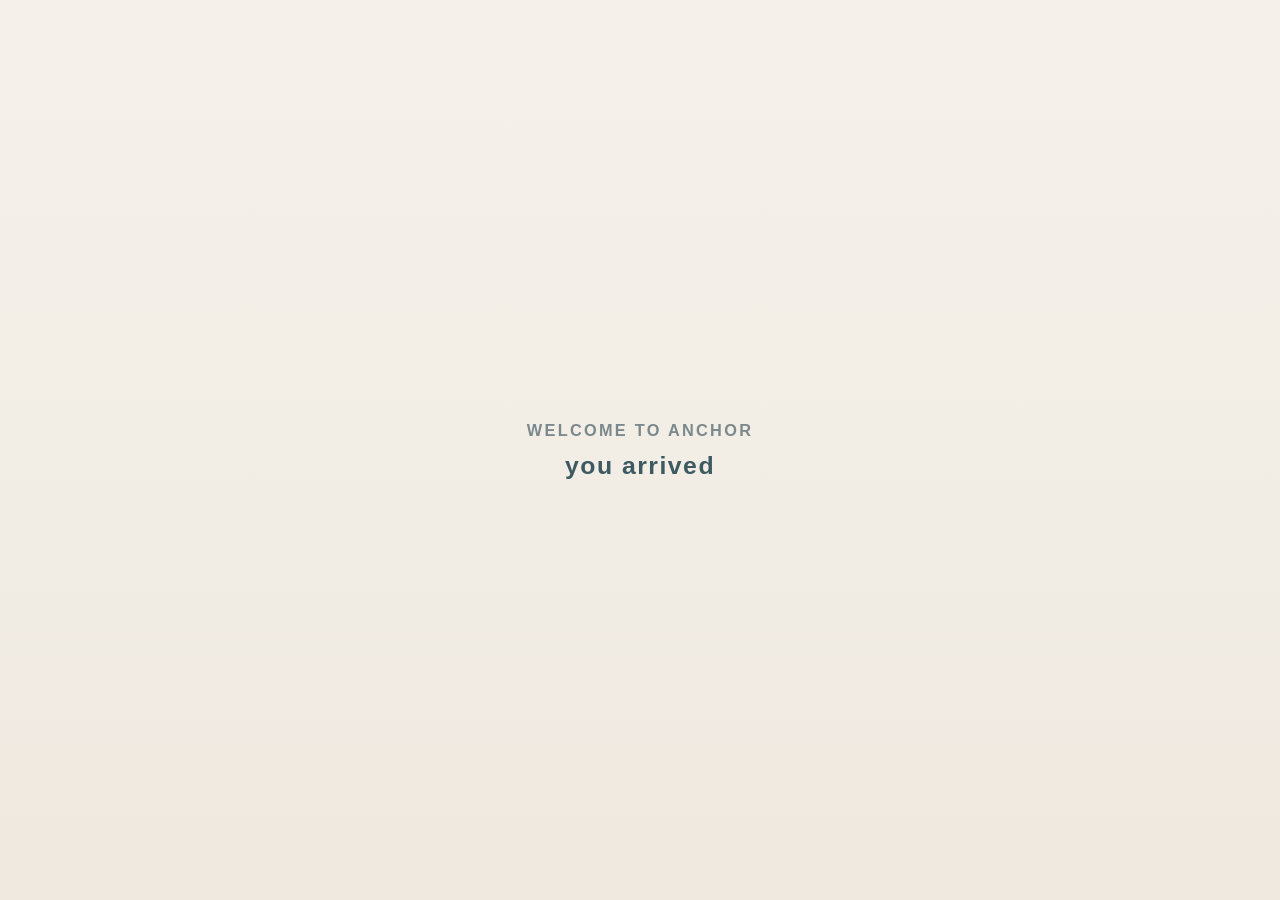
==== index.html @ 8f4d7c60 "Anchor PWA — app files" ====
<!DOCTYPE html>
<html lang="en">
<head>
  <meta charset="UTF-8" />
  <meta name="viewport" content="width=device-width, initial-scale=1, maximum-scale=1, user-scalable=no, viewport-fit=cover" />
  <title>Anchor</title>
  <meta name="description" content="A one-tap panic attack companion. Your own words, your own people, ready when you need them." />

  <link rel="manifest" href="manifest.json" />
  <meta name="theme-color" content="#3D5A63" />

  <!-- iOS full-screen web app -->
  <meta name="apple-mobile-web-app-capable" content="yes" />
  <meta name="mobile-web-app-capable" content="yes" />
  <meta name="apple-mobile-web-app-status-bar-style" content="black-translucent" />
  <meta name="apple-mobile-web-app-title" content="Anchor" />
  <link rel="apple-touch-icon" href="icons/icon-180.png" />

  <link rel="stylesheet" href="style.css" />
</head>
<body>

  <!-- ============ OPENING ============ -->
  <div id="intro" class="intro hidden" aria-hidden="true">
    <p class="intro-welcome">Welcome to Anchor</p>
    <p class="intro-text">you arrived</p>
  </div>

  <!-- ============ SETUP / SETTINGS ============ -->
  <section id="screen-setup" class="screen">
    <div class="setup-inner">
      <header class="setup-header">
        <button id="setup-back" class="icon-btn hidden" aria-label="Back">←</button>
        <h1 id="setup-title">Let’s set up your anchor</h1>
        <p id="setup-sub">Take your time. You only do this once, and everything stays on your phone — nothing is uploaded anywhere.</p>
      </header>

      <div class="field-group">
        <h2>Your safe person</h2>
        <p class="hint">Someone you trust. One tap will call them.</p>
        <label class="field">
          <span>Their name</span>
          <input id="in-safe-name" type="text" autocomplete="off" placeholder="e.g. Mom, Sara, Omar" />
        </label>
        <label class="field">
          <span>Their phone number</span>
          <input id="in-safe-phone" type="tel" autocomplete="off" placeholder="e.g. +1 555 010 2233" />
        </label>
        <div class="field">
          <span>A voice note from them</span>
          <p class="hint tip">Ask them to record a short voice note — maybe reminding you how you got through this before, or just their voice saying you’re okay.</p>
          <div class="voice-row">
            <button type="button" class="voice-btn" id="voice-rec-1">● Record</button>
            <button type="button" class="voice-btn" id="voice-up-1">Upload a file</button>
            <button type="button" class="voice-btn hidden" id="voice-play-1">▶ Play</button>
            <button type="button" class="voice-btn hidden" id="voice-del-1">Remove</button>
          </div>
          <input type="file" id="voice-file-1" accept="audio/*" class="hidden" />
          <p class="hint voice-status" id="voice-status-1"></p>
        </div>

        <div id="person2-fields" class="hidden">
          <h2 class="person2-title">Your second safe person</h2>
          <p class="hint">A backup, for when the first can’t pick up.</p>
          <label class="field">
            <span>Their name</span>
            <input id="in-safe-name2" type="text" autocomplete="off" placeholder="e.g. Dad, Lina, Sam" />
          </label>
          <label class="field">
            <span>Their phone number</span>
            <input id="in-safe-phone2" type="tel" autocomplete="off" placeholder="e.g. +1 555 010 2233" />
          </label>
          <div class="field">
            <span>A voice note from them</span>
            <p class="hint tip">Ask them to record a short voice note — maybe reminding you how you got through this before, or just their voice saying you’re okay.</p>
            <div class="voice-row">
              <button type="button" class="voice-btn" id="voice-rec-2">● Record</button>
              <button type="button" class="voice-btn" id="voice-up-2">Upload a file</button>
              <button type="button" class="voice-btn hidden" id="voice-play-2">▶ Play</button>
              <button type="button" class="voice-btn hidden" id="voice-del-2">Remove</button>
            </div>
            <input type="file" id="voice-file-2" accept="audio/*" class="hidden" />
            <p class="hint voice-status" id="voice-status-2"></p>
          </div>
        </div>
        <button type="button" id="person-add" class="ghost-btn slim">＋ Add person</button>
      </div>

      <div class="field-group">
        <h2>What helps you most?</h2>
        <p class="hint sourced">Grounding and breathing methods drawn from WHO mental health guidance and established clinical practice (CBT/DBT).</p>
        <p class="hint">Choose any that work for you — they’ll be ready and waiting when you need them.</p>
        <div class="choice-row choice-col" role="group" aria-label="Calming techniques">
          <button class="choice multi" data-value="box">Box breathing <small>4 in · 4 hold · 4 out · 4 hold</small></button>
          <button class="choice multi" data-value="extended">Extended‑exhale breathing <small>4 in · 8 out</small></button>
          <button class="choice multi" data-value="armraise">Arm‑raise breathing <small>arms up on inhale, down on exhale</small></button>
          <button class="choice multi" data-value="54321">5‑4‑3‑2‑1 grounding <small>notice your senses, one by one</small></button>
          <button class="choice multi" data-value="pmr">Progressive muscle relaxation <small>tense and release, group by group</small></button>
          <button class="choice multi" data-value="tipp">Cold water reset (TIPP) <small>cold on your face or wrists</small></button>
          <button class="choice multi" data-value="voice">Listen to my person’s voice, on repeat <small>loops their voice note while the breathing pacer runs</small></button>
          <button class="choice multi" data-value="song">Listen to my calming song <small>Add your song link in the next step</small></button>
        </div>
      </div>

      <div class="field-group">
        <h2>Calming sound</h2>
        <p class="hint">Songs you love, or a soft built‑in tone.</p>
        <div class="choice-row" role="radiogroup" aria-label="Calming sound">
          <button class="choice" data-group="music" data-value="playlist">My songs</button>
          <button class="choice" data-group="music" data-value="tone">Built‑in calm tone</button>
        </div>
        <div id="songs-field">
          <div id="songs-list"></div>
          <button id="song-add" class="ghost-btn slim">＋ Add another song</button>
        </div>
      </div>

      <div class="field-group">
        <h2>Words from you, to you</h2>
        <p class="hint">Written now while you’re calm — shown back to you word‑for‑word when things are hard. Every one of these is optional.</p>
        <div id="personal-fields">
          <label class="field">
            <span>Something you’re proud of</span>
            <textarea id="in-proud" rows="3" placeholder="e.g. finishing my degree while working nights"></textarea>
          </label>
          <label class="field">
            <span>Something you want to reach or become one day</span>
            <textarea id="in-goal" rows="3" placeholder="e.g. becoming a neuroscientist with my own lab"></textarea>
          </label>
          <label class="field">
            <span>Your first genuinely happy childhood memory</span>
            <textarea id="in-childhood" rows="3" placeholder="e.g. building sandcastles with my cousins every summer"></textarea>
          </label>
          <label class="field">
            <span>Your safe space — a place, real or imagined, where you feel safe</span>
            <textarea id="in-safespace" rows="3" placeholder="describe it, and what it’s like to be there"></textarea>
          </label>
          <label class="field">
            <span>A moment someone showed you real kindness</span>
            <textarea id="in-kindness" rows="3" placeholder="e.g. when my roommate sat with me all night before my exam"></textarea>
          </label>
        </div>
        <button type="button" id="toggle-autowords" class="toggle-btn">Not sure what to write? Let Anchor find the words instead <small>Anchor will show gentle, universal reminders during hard moments</small></button>
      </div>

      <div class="field-group hidden" id="log-group">
        <h2>Your private log</h2>
        <p class="hint" id="log-summary"></p>
        <ul id="log-list"></ul>
        <button id="log-clear" class="ghost-btn">Clear log</button>
      </div>

      <p id="save-note" class="hint hidden"></p>
      <button id="setup-save" class="primary-btn">Save my anchor</button>
      <p class="privacy-note">Everything lives only on this phone. No account, no cloud.</p>
    </div>
  </section>

  <!-- ============ HOME ============ -->
  <section id="screen-home" class="screen">
    <div class="home-inner">
      <div class="wordmark">
        <span class="wordmark-dot"></span>
        <span>Anchor</span>
      </div>
      <div class="home-spacer"></div>
      <button id="btn-panic" class="panic-btn" aria-label="Start calming session">
        <span class="panic-btn-text">I’m<br/>panicking<br/>now</span>
      </button>
      <p class="home-hint">Tap once. I’ll take it from here — no questions asked.</p>
      <button id="btn-secondary" class="secondary-btn">Setup my preferences</button>
      <p class="setup-subtext">Personalize Anchor now, so it’s ready to help the moment a panic attack starts.</p>
    </div>
  </section>

  <!-- ============ PANIC MODE ============ -->
  <section id="screen-panic" class="screen">
    <canvas id="pacer"></canvas>
    <div id="breath-glow" aria-hidden="true"></div>

    <div class="panic-top">
      <button id="btn-better" class="soft-link">I’m feeling better</button>
      <div id="chip-row" class="chip-row"></div>
    </div>

    <div id="breath-label" class="breath-label" aria-live="polite">Breathe in</div>

    <div id="affirmation" class="affirmation" aria-live="polite"></div>

    <div id="guide-card" class="grounding hidden" role="dialog" aria-label="Guided exercise">
      <p id="guide-step"></p>
      <div id="guide-dots" class="dots"></div>
      <p class="grounding-hint">tap to continue when you’re ready</p>
    </div>

    <div class="panic-actions">
      <button id="btn-music" class="action-btn music">
        <span class="action-icon">♫</span>
        <span id="music-label">Play my calming music</span>
      </button>
      <a id="btn-call" class="action-btn call" href="#">
        <span class="action-icon">☎</span>
        <span id="call-label">Call</span>
      </a>
      <a id="btn-call2" class="action-btn call2 hidden" href="#">
        <span class="action-icon">☎</span>
        <span id="call-label2">Call</span>
      </a>
    </div>
  </section>

  <!-- ============ AFTER / LOG ============ -->
  <section id="screen-after" class="screen">
    <div class="after-inner">
      <h1>That took strength.</h1>
      <p>It passed, and you were here for all of it. Be gentle with yourself for the rest of today.</p>
      <button id="btn-log" class="primary-btn">Log this episode</button>
      <button id="btn-done" class="ghost-btn">Done</button>
      <p class="privacy-note">Logs are just a timestamp, kept privately on this phone.</p>
    </div>
  </section>

  <script src="app.js"></script>
</body>
</html>
---- style.css ----
/* ============ Anchor — calm palette ============ */
:root {
  --bg: #F5F1EA;            /* warm off-white */
  --bg-soft: #EFE9E0;
  --card: #FBF8F2;
  --ink: #33474E;           /* deep muted teal ink */
  --ink-soft: #5E7178;
  --teal: #3D5A63;          /* deep muted teal / slate blue */
  --teal-deep: #2C444D;
  --sage: #A9BFA4;          /* soft sage */
  --sage-soft: #C7D5C2;
  --lavender: #B7AEC8;      /* dusty lavender */
  --sand: #D8A97E;          /* warm sand / clay — the ONE action accent */
  --sand-deep: #C2915F;
  --radius: 26px;
  --safe-top: env(safe-area-inset-top, 0px);
  --safe-bottom: env(safe-area-inset-bottom, 0px);
}

* { margin: 0; padding: 0; box-sizing: border-box; -webkit-tap-highlight-color: transparent; }

html, body {
  height: 100%;
  overscroll-behavior: none;
}

body {
  font-family: -apple-system, BlinkMacSystemFont, "SF Pro Rounded", "Segoe UI", Roboto, sans-serif;
  background: var(--bg);
  color: var(--ink);
  -webkit-font-smoothing: antialiased;
  -webkit-text-size-adjust: 100%;
}

.hidden { display: none !important; }

/* ============ Opening ============ */
.intro {
  position: fixed;
  inset: 0;
  z-index: 60;
  display: flex;
  flex-direction: column;
  align-items: center;
  justify-content: center;
  gap: 12px;
  background: linear-gradient(180deg, var(--bg), var(--bg-soft));
  cursor: pointer;
  transition: opacity 1s ease;
}
.intro-welcome {
  color: var(--ink-soft);
  font-size: 1.02rem;
  font-weight: 600;
  letter-spacing: 0.14em;
  text-transform: uppercase;
  opacity: 0;
  transition: opacity 1.3s ease;
  pointer-events: none;
}
.intro.in .intro-welcome { opacity: 0.8; }
.intro-text {
  color: var(--teal);
  font-size: 1.55rem;
  font-weight: 600;
  letter-spacing: 0.06em;
  opacity: 0;
  transition: opacity 1.3s ease;
  pointer-events: none;
}
.intro.in .intro-text { opacity: 1; }
.intro.out { opacity: 0; pointer-events: none; }

/* ============ Screens ============ */
.screen {
  position: fixed;
  inset: 0;
  display: none;
  overflow: hidden;
}
.screen.active { display: block; }

#screen-setup { overflow-y: auto; -webkit-overflow-scrolling: touch; }

/* ============ Shared controls ============ */
.primary-btn {
  width: 100%;
  min-height: 64px;
  border: none;
  border-radius: var(--radius);
  background: linear-gradient(180deg, var(--sand), var(--sand-deep));
  color: #FFF9F0;
  font-size: 1.15rem;
  font-weight: 700;
  letter-spacing: 0.01em;
  cursor: pointer;
  box-shadow: 0 6px 18px rgba(194, 145, 95, 0.35);
}
.primary-btn:active { transform: scale(0.98); }

.ghost-btn {
  width: 100%;
  min-height: 60px;
  border: none;
  border-radius: var(--radius);
  background: transparent;
  color: var(--ink-soft);
  font-size: 1.02rem;
  font-weight: 600;
  cursor: pointer;
}

.icon-btn {
  min-width: 60px;
  min-height: 60px;
  border: none;
  border-radius: 50%;
  background: transparent;
  color: var(--ink-soft);
  font-size: 1.5rem;
  cursor: pointer;
  display: flex;
  align-items: center;
  justify-content: center;
}
.icon-btn.corner {
  position: absolute;
  top: calc(var(--safe-top) + 8px);
  right: 10px;
  z-index: 5;
  opacity: 0.55;
}

/* ============ Setup ============ */
.setup-inner {
  max-width: 560px;
  margin: 0 auto;
  padding: calc(var(--safe-top) + 28px) 22px calc(var(--safe-bottom) + 40px);
  display: flex;
  flex-direction: column;
  gap: 26px;
}

.setup-header h1 {
  font-size: 1.7rem;
  font-weight: 800;
  color: var(--teal-deep);
  margin-bottom: 10px;
}
.setup-header p { color: var(--ink-soft); line-height: 1.5; }
#setup-back { margin-left: -14px; margin-bottom: 4px; }

.field-group {
  background: var(--card);
  border-radius: var(--radius);
  padding: 22px 20px;
  box-shadow: 0 2px 12px rgba(61, 90, 99, 0.06);
}
.field-group h2 {
  font-size: 1.08rem;
  font-weight: 700;
  color: var(--teal);
  margin-bottom: 4px;
}
.hint { color: var(--ink-soft); font-size: 0.92rem; margin-bottom: 14px; line-height: 1.45; }
.hint.sourced { font-size: 0.82rem; opacity: 0.75; margin-bottom: 8px; }
.hint.tip { font-size: 0.85rem; margin-bottom: 10px; }

.voice-row { display: flex; flex-wrap: wrap; gap: 8px; }
.voice-btn {
  min-height: 52px;
  padding: 10px 18px;
  border: 1.5px solid var(--bg-soft);
  border-radius: 18px;
  background: var(--bg);
  color: var(--teal);
  font-size: 0.95rem;
  font-weight: 600;
  font-family: inherit;
  cursor: pointer;
}
.voice-btn.recording {
  background: var(--sand);
  border-color: var(--sand-deep);
  color: #FFF9F0;
}
.voice-status { margin-top: 8px; margin-bottom: 0; }
.person2-title { margin-top: 18px; }

.toggle-btn {
  width: 100%;
  margin-top: 14px;
  min-height: 60px;
  padding: 12px 16px;
  border: 1.5px solid var(--bg-soft);
  border-radius: 20px;
  background: var(--bg);
  color: var(--ink-soft);
  font-size: 0.98rem;
  font-weight: 600;
  font-family: inherit;
  text-align: left;
  cursor: pointer;
}
.toggle-btn.selected {
  background: var(--sage-soft);
  border-color: var(--sage);
  color: var(--teal-deep);
}
.toggle-btn small {
  display: block;
  font-weight: 500;
  font-size: 0.8rem;
  opacity: 0.75;
  margin-top: 2px;
}

.field { display: block; margin-bottom: 14px; }
.field:last-child { margin-bottom: 0; }
.field span {
  display: block;
  font-size: 0.86rem;
  font-weight: 600;
  color: var(--ink-soft);
  margin-bottom: 6px;
}
.field input, .field textarea {
  width: 100%;
  min-height: 58px;
  padding: 16px;
  border: 1.5px solid var(--bg-soft);
  border-radius: 18px;
  background: var(--bg);
  color: var(--ink);
  font-size: 1.05rem;
  font-family: inherit;
  resize: none;
  outline: none;
}
.field input:focus, .field textarea:focus { border-color: var(--sage); }

.choice-row { display: flex; flex-wrap: wrap; gap: 10px; margin-bottom: 6px; }
.choice {
  flex: 1 1 auto;
  min-height: 60px;
  padding: 12px 16px;
  border: 1.5px solid var(--bg-soft);
  border-radius: 20px;
  background: var(--bg);
  color: var(--ink-soft);
  font-size: 0.98rem;
  font-weight: 600;
  font-family: inherit;
  cursor: pointer;
}
.choice.selected {
  background: var(--sage-soft);
  border-color: var(--sage);
  color: var(--teal-deep);
}

.choice-col { flex-direction: column; }
.choice-col .choice { width: 100%; text-align: left; }
.choice small {
  display: block;
  font-weight: 500;
  font-size: 0.8rem;
  opacity: 0.75;
  margin-top: 2px;
}

#songs-field { margin-top: 12px; }
.song-row { display: flex; gap: 8px; margin-bottom: 10px; }
.song-row input {
  flex: 1;
  min-height: 58px;
  padding: 16px;
  border: 1.5px solid var(--bg-soft);
  border-radius: 18px;
  background: var(--bg);
  color: var(--ink);
  font-size: 1rem;
  font-family: inherit;
  outline: none;
}
.song-row input:focus { border-color: var(--sage); }
.song-remove {
  min-width: 48px;
  border: none;
  border-radius: 16px;
  background: var(--bg-soft);
  color: var(--ink-soft);
  font-size: 1.2rem;
  cursor: pointer;
}
.ghost-btn.slim { min-height: 52px; text-align: left; padding-left: 4px; }

.privacy-note {
  text-align: center;
  color: var(--ink-soft);
  font-size: 0.85rem;
  opacity: 0.8;
}

#log-list { list-style: none; margin-bottom: 12px; }
#log-list li {
  padding: 12px 4px;
  border-bottom: 1px solid var(--bg-soft);
  color: var(--ink-soft);
  font-size: 0.95rem;
}

/* ============ Home ============ */
#screen-home { background: var(--bg); }
.home-inner {
  height: 100%;
  display: flex;
  flex-direction: column;
  align-items: center;
  padding: calc(var(--safe-top) + 26px) 24px calc(var(--safe-bottom) + 36px);
}
.wordmark {
  display: flex;
  align-items: center;
  gap: 10px;
  font-size: 1.15rem;
  font-weight: 700;
  letter-spacing: 0.14em;
  text-transform: uppercase;
  color: var(--ink-soft);
  opacity: 0.75;
}
.wordmark-dot {
  width: 12px; height: 12px;
  border-radius: 50%;
  background: var(--lavender);
}
.home-spacer { flex: 1 1 38%; }

.panic-btn {
  width: min(76vw, 330px);
  aspect-ratio: 1;
  border: none;
  border-radius: 50%;
  background: radial-gradient(circle at 32% 28%, #E4BC93, var(--sand) 55%, var(--sand-deep));
  color: #FFF9F0;
  font-family: inherit;
  cursor: pointer;
  box-shadow:
    0 14px 40px rgba(194, 145, 95, 0.45),
    0 0 0 14px rgba(216, 169, 126, 0.14),
    0 0 0 28px rgba(216, 169, 126, 0.06);
  animation: settle 6s ease-in-out infinite;
}
.panic-btn-text {
  font-size: clamp(1.7rem, 8.5vw, 2.3rem);
  font-weight: 800;
  line-height: 1.15;
  letter-spacing: 0.01em;
}
.panic-btn:active { transform: scale(0.965); }

@keyframes settle {
  0%, 100% { box-shadow: 0 14px 40px rgba(194,145,95,0.45), 0 0 0 14px rgba(216,169,126,0.14), 0 0 0 28px rgba(216,169,126,0.06); }
  50%      { box-shadow: 0 14px 40px rgba(194,145,95,0.45), 0 0 0 22px rgba(216,169,126,0.10), 0 0 0 40px rgba(216,169,126,0.04); }
}

.home-hint {
  margin-top: 22px;
  color: var(--ink-soft);
  font-size: 0.98rem;
  opacity: 0.85;
}

.setup-subtext {
  margin-top: 12px;
  padding: 0 30px;
  max-width: 420px;
  text-align: center;
  color: var(--ink-soft);
  font-size: 0.88rem;
  line-height: 1.45;
  opacity: 0.85;
}

.secondary-btn {
  margin-top: 18px;
  width: min(76vw, 330px);
  min-height: 64px;
  padding: 14px 26px;
  border: none;
  border-radius: var(--radius);
  background: linear-gradient(180deg, var(--sage-soft), var(--sage));
  color: var(--teal-deep);
  font-size: 1.05rem;
  font-weight: 700;
  font-family: inherit;
  cursor: pointer;
  box-shadow: 0 6px 18px rgba(150, 172, 145, 0.35);
}
.secondary-btn:active { transform: scale(0.98); }

/* ============ Panic mode ============ */
#screen-panic { background: var(--teal-deep); }

#pacer {
  position: absolute;
  inset: 0;
  width: 100%;
  height: 100%;
}

#breath-glow {
  position: absolute;
  inset: 0;
  background: radial-gradient(circle at 50% 42%, #F5EFE2, transparent 70%);
  opacity: 0;
  pointer-events: none;
  z-index: 1;
}

.panic-top {
  position: absolute;
  top: calc(var(--safe-top) + 10px);
  left: 0; right: 0;
  display: flex;
  justify-content: space-between;
  align-items: flex-start;
  gap: 10px;
  padding: 0 16px;
  z-index: 4;
}
.chip-row {
  display: flex;
  flex-wrap: wrap;
  justify-content: flex-end;
  gap: 8px;
  max-width: 62%;
}
.chip.active {
  background: rgba(169, 191, 164, 0.4);
  border-color: var(--sage);
  color: #F2F6F0;
}
.soft-link {
  border: none;
  background: rgba(245, 241, 234, 0.08);
  color: rgba(245, 241, 234, 0.85);
  font-size: 0.95rem;
  font-weight: 600;
  font-family: inherit;
  min-height: 48px;
  padding: 10px 18px;
  border-radius: 24px;
  cursor: pointer;
}
.chip {
  border: 1px solid rgba(169, 191, 164, 0.5);
  background: rgba(169, 191, 164, 0.14);
  color: var(--sage-soft);
  font-size: 0.9rem;
  font-weight: 600;
  font-family: inherit;
  min-height: 48px;
  padding: 10px 16px;
  border-radius: 24px;
  cursor: pointer;
}

.breath-label {
  position: absolute;
  top: 40%;
  left: 0; right: 0;
  transform: translateY(-50%);
  text-align: center;
  color: rgba(245, 241, 234, 0.92);
  font-size: 1.5rem;
  font-weight: 700;
  letter-spacing: 0.06em;
  z-index: 3;
  pointer-events: none;
  transition: opacity 1.4s ease;
}

.affirmation {
  position: absolute;
  left: 50%;
  transform: translateX(-50%);
  bottom: calc(var(--safe-bottom) + 196px);
  width: min(86vw, 520px);
  color: #EFF4EC;
  font-size: 1.12rem;
  line-height: 1.6;
  text-align: center;
  text-shadow: 0 1px 3px rgba(26, 42, 48, 0.7), 0 0 24px rgba(26, 42, 48, 0.55);
  z-index: 3;
  opacity: 0;
  transition: opacity 2.2s ease-in-out;
  pointer-events: none;
}
.affirmation.visible { opacity: 1; }
.affirmation-lead {
  display: block;
  font-size: 0.88rem;
  font-weight: 600;
  letter-spacing: 0.06em;
  opacity: 0.75;
  margin-bottom: 8px;
}
.affirmation-body { display: block; }

.grounding {
  position: absolute;
  left: 50%;
  top: 42%;
  transform: translate(-50%, -50%);
  width: min(88vw, 480px);
  background: rgba(44, 68, 77, 0.82);
  border: 1px solid rgba(183, 174, 200, 0.35);
  border-radius: 28px;
  padding: 30px 26px 22px;
  text-align: center;
  z-index: 5;
  cursor: pointer;
  backdrop-filter: blur(10px);
  -webkit-backdrop-filter: blur(10px);
}
#guide-step {
  color: #F1EDF6;
  font-size: 1.3rem;
  font-weight: 700;
  line-height: 1.5;
  margin-bottom: 18px;
}
.dots { display: flex; justify-content: center; gap: 10px; margin-bottom: 16px; }
.dots span {
  width: 10px; height: 10px;
  border-radius: 50%;
  background: rgba(183, 174, 200, 0.3);
}
.dots span.done { background: var(--lavender); }
.grounding-hint { color: rgba(241, 237, 246, 0.78); font-size: 0.85rem; }

.panic-actions {
  position: absolute;
  left: 0; right: 0;
  bottom: calc(var(--safe-bottom) + 22px);
  display: flex;
  flex-wrap: wrap;
  gap: 14px;
  padding: 0 16px;
  z-index: 4;
}
.action-btn {
  flex: 1;
  min-height: 76px;
  display: flex;
  flex-direction: column;
  align-items: center;
  justify-content: center;
  gap: 4px;
  border: none;
  border-radius: 24px;
  font-family: inherit;
  font-size: 0.98rem;
  font-weight: 700;
  cursor: pointer;
  text-decoration: none;
  text-align: center;
  padding: 12px 10px;
}
.action-icon { font-size: 1.35rem; }
.action-btn.music {
  background: rgba(183, 174, 200, 0.24);
  border: 1px solid rgba(183, 174, 200, 0.4);
  color: #EFEAF6;
}
.action-btn.call {
  background: linear-gradient(180deg, var(--sand), var(--sand-deep));
  color: #FFF9F0;
  box-shadow: 0 6px 20px rgba(194, 145, 95, 0.4);
}
.action-btn.call2 {
  background: linear-gradient(180deg, var(--sage), #92A98D);
  color: #22363D;
  box-shadow: 0 6px 20px rgba(146, 169, 141, 0.35);
}

/* ============ After ============ */
#screen-after { background: var(--bg); }
.after-inner {
  height: 100%;
  max-width: 480px;
  margin: 0 auto;
  display: flex;
  flex-direction: column;
  justify-content: center;
  gap: 18px;
  padding: 24px;
  text-align: center;
}
.after-inner h1 {
  font-size: 1.7rem;
  font-weight: 800;
  color: var(--teal-deep);
}
.after-inner p { color: var(--ink-soft); line-height: 1.6; margin-bottom: 10px; }
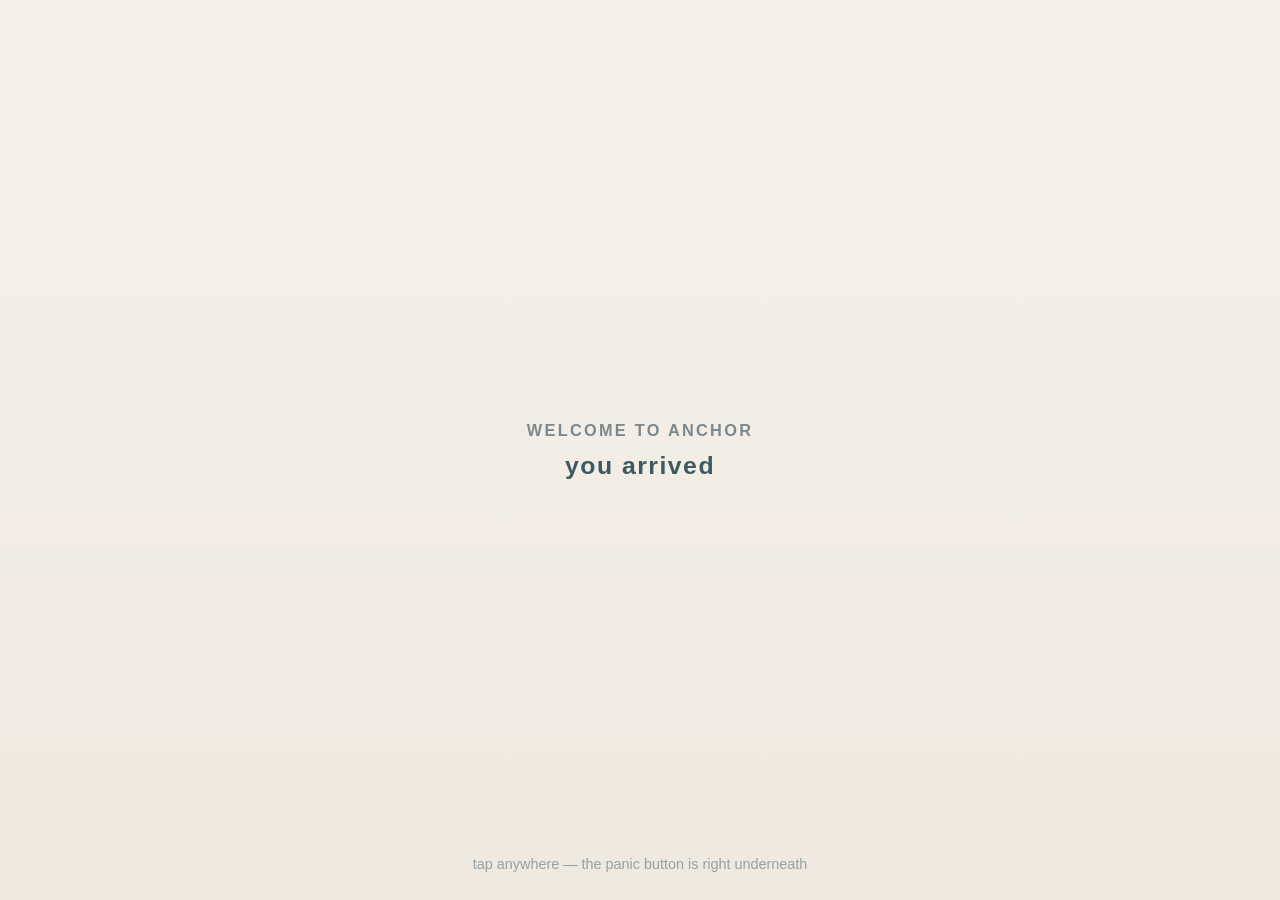
==== commit 86b94f9f: "Production hardening: IndexedDB storage, audio unlock, call fallbacks, crisis line, encrypted backup" ====
--- a/index.html
+++ b/index.html
@@ -15,6 +15,7 @@
   <meta name="apple-mobile-web-app-status-bar-style" content="black-translucent" />
   <meta name="apple-mobile-web-app-title" content="Anchor" />
   <link rel="apple-touch-icon" href="icons/icon-180.png" />
+  <link rel="icon" type="image/png" href="icons/icon-192.png" />
 
   <link rel="stylesheet" href="style.css" />
 </head>
@@ -24,6 +25,7 @@
   <div id="intro" class="intro hidden" aria-hidden="true">
     <p class="intro-welcome">Welcome to Anchor</p>
     <p class="intro-text">you arrived</p>
+    <p class="intro-skip">tap anywhere — the panic button is right underneath</p>
   </div>
 
   <!-- ============ SETUP / SETTINGS ============ -->
@@ -45,6 +47,10 @@
         <label class="field">
           <span>Their phone number</span>
           <input id="in-safe-phone" type="tel" autocomplete="off" placeholder="e.g. +1 555 010 2233" />
+        </label>
+        <label class="field">
+          <span>A text to send them if they don’t pick up</span>
+          <textarea id="in-safe-sms" rows="2" placeholder="Ich habe gerade einen schweren Moment. Kannst du mich anrufen? 🖤"></textarea>
         </label>
         <div class="field">
           <span>A voice note from them</span>
@@ -69,6 +75,10 @@
           <label class="field">
             <span>Their phone number</span>
             <input id="in-safe-phone2" type="tel" autocomplete="off" placeholder="e.g. +1 555 010 2233" />
+          </label>
+          <label class="field">
+            <span>A text to send them if they don’t pick up</span>
+            <textarea id="in-safe-sms2" rows="2" placeholder="Ich habe gerade einen schweren Moment. Kannst du mich anrufen? 🖤"></textarea>
           </label>
           <div class="field">
             <span>A voice note from them</span>
@@ -96,7 +106,7 @@
           <button class="choice multi" data-value="armraise">Arm‑raise breathing <small>arms up on inhale, down on exhale</small></button>
           <button class="choice multi" data-value="54321">5‑4‑3‑2‑1 grounding <small>notice your senses, one by one</small></button>
           <button class="choice multi" data-value="pmr">Progressive muscle relaxation <small>tense and release, group by group</small></button>
-          <button class="choice multi" data-value="tipp">Cold water reset (TIPP) <small>cold on your face or wrists</small></button>
+          <button class="choice multi" data-value="tipp">Cold water reset (TIPP) <small>cold on your face or wrists · nicht geeignet bei Herzerkrankungen oder Herzrhythmusstörungen</small></button>
           <button class="choice multi" data-value="voice">Listen to my person’s voice, on repeat <small>loops their voice note while the breathing pacer runs</small></button>
           <button class="choice multi" data-value="song">Listen to my calming song <small>Add your song link in the next step</small></button>
         </div>
@@ -104,14 +114,19 @@
 
       <div class="field-group">
         <h2>Calming sound</h2>
-        <p class="hint">Songs you love, or a soft built‑in tone.</p>
+        <p class="hint">Songs you love, or a soft built‑in tone. Song files play right here, offline — links open in their app.</p>
         <div class="choice-row" role="radiogroup" aria-label="Calming sound">
           <button class="choice" data-group="music" data-value="playlist">My songs</button>
           <button class="choice" data-group="music" data-value="tone">Built‑in calm tone</button>
         </div>
         <div id="songs-field">
           <div id="songs-list"></div>
-          <button id="song-add" class="ghost-btn slim">＋ Add another song</button>
+          <div class="voice-row">
+            <button type="button" id="song-add" class="voice-btn">＋ Add a link</button>
+            <button type="button" id="song-upload" class="voice-btn">Upload a song file</button>
+          </div>
+          <input type="file" id="song-file" accept="audio/*" class="hidden" />
+          <p class="hint voice-status" id="song-status"></p>
         </div>
       </div>
 
@@ -150,9 +165,25 @@
         <button id="log-clear" class="ghost-btn">Clear log</button>
       </div>
 
+      <div class="field-group hidden" id="backup-group">
+        <h2>Backup</h2>
+        <p class="hint">For if you ever lose your phone. Stays a file, goes nowhere. Locked with a passphrase only you know — without it, the file is unreadable.</p>
+        <label class="field">
+          <span>Passphrase for the backup file</span>
+          <input id="backup-pass" type="password" autocomplete="new-password" placeholder="at least 6 characters" />
+        </label>
+        <div class="voice-row">
+          <button type="button" class="voice-btn" id="backup-export">Export backup</button>
+          <button type="button" class="voice-btn" id="backup-import">Import backup</button>
+        </div>
+        <input type="file" id="backup-file" accept=".anchor,application/octet-stream" class="hidden" />
+        <p class="hint voice-status" id="backup-status"></p>
+      </div>
+
       <p id="save-note" class="hint hidden"></p>
       <button id="setup-save" class="primary-btn">Save my anchor</button>
       <p class="privacy-note">Everything lives only on this phone. No account, no cloud.</p>
+      <p class="privacy-note">Anchor is a companion, not medical care. In an emergency, call 112.</p>
     </div>
   </section>
 
@@ -164,7 +195,7 @@
         <span>Anchor</span>
       </div>
       <div class="home-spacer"></div>
-      <button id="btn-panic" class="panic-btn" aria-label="Start calming session">
+      <button id="btn-panic" class="panic-btn" aria-label="I’m panicking now — start calming session">
         <span class="panic-btn-text">I’m<br/>panicking<br/>now</span>
       </button>
       <p class="home-hint">Tap once. I’ll take it from here — no questions asked.</p>
@@ -189,23 +220,43 @@
 
     <div id="guide-card" class="grounding hidden" role="dialog" aria-label="Guided exercise">
       <p id="guide-step"></p>
+      <p id="guide-caution" class="guide-caution hidden"></p>
       <div id="guide-dots" class="dots"></div>
       <p class="grounding-hint">tap to continue when you’re ready</p>
     </div>
 
-    <div class="panic-actions">
-      <button id="btn-music" class="action-btn music">
-        <span class="action-icon">♫</span>
-        <span id="music-label">Play my calming music</span>
-      </button>
-      <a id="btn-call" class="action-btn call" href="#">
-        <span class="action-icon">☎</span>
-        <span id="call-label">Call</span>
-      </a>
-      <a id="btn-call2" class="action-btn call2 hidden" href="#">
-        <span class="action-icon">☎</span>
-        <span id="call-label2">Call</span>
-      </a>
+    <div id="panic-bottom" class="panic-bottom">
+      <div class="panic-actions">
+        <button id="btn-music" class="action-btn music">
+          <span class="action-icon">♫</span>
+          <span id="music-label">Play my calming music</span>
+        </button>
+        <a id="btn-call" class="action-btn call hidden" href="#">
+          <span class="action-icon">☎</span>
+          <span id="call-label">Call</span>
+        </a>
+        <a id="btn-call2" class="action-btn call2 hidden" href="#">
+          <span class="action-icon">☎</span>
+          <span id="call-label2">Call</span>
+        </a>
+      </div>
+
+      <!-- shown on this same screen once a call was tapped -->
+      <div id="call-fallback" class="call-fallback hidden">
+        <p class="fallback-hint">Not reaching them? A text is ready to send.</p>
+        <div class="panic-actions">
+          <a id="btn-sms" class="action-btn sms hidden" href="#">
+            <span class="action-icon">✉</span>
+            <span id="sms-label">Text</span>
+          </a>
+          <a id="btn-sms2" class="action-btn sms hidden" href="#">
+            <span class="action-icon">✉</span>
+            <span id="sms-label2">Text</span>
+          </a>
+        </div>
+      </div>
+
+      <p class="crisis-line">Brauchst du mehr? <a href="tel:112">112</a> · <a href="tel:08001110111">Telefonseelsorge 0800 111 0 111</a></p>
     </div>
   </section>
 
@@ -220,6 +271,8 @@
     </div>
   </section>
 
+  <script src="storage.js"></script>
+  <script src="backup.js"></script>
   <script src="app.js"></script>
 </body>
 </html>
--- a/style.css
+++ b/style.css
@@ -15,6 +15,7 @@
   --radius: 26px;
   --safe-top: env(safe-area-inset-top, 0px);
   --safe-bottom: env(safe-area-inset-bottom, 0px);
+  --panic-bottom: 150px;   /* measured height of the panic-screen bottom stack (set from JS) */
 }
 
 * { margin: 0; padding: 0; box-sizing: border-box; -webkit-tap-highlight-color: transparent; }
@@ -70,6 +71,16 @@
 }
 .intro.in .intro-text { opacity: 1; }
 .intro.out { opacity: 0; pointer-events: none; }
+.intro-skip {
+  position: absolute;
+  bottom: calc(var(--safe-bottom) + 28px);
+  color: var(--ink-soft);
+  font-size: 0.9rem;
+  opacity: 0;
+  transition: opacity 1.3s ease 0.6s;
+  pointer-events: none;
+}
+.intro.in .intro-skip { opacity: 0.6; }
 
 /* ============ Screens ============ */
 .screen {
@@ -284,6 +295,23 @@
   outline: none;
 }
 .song-row input:focus { border-color: var(--sage); }
+.song-row .song-file-name {
+  flex: 1;
+  min-height: 58px;
+  padding: 16px;
+  border: 1.5px solid var(--sage-soft);
+  border-radius: 18px;
+  background: var(--bg);
+  color: var(--ink);
+  font-size: 1rem;
+  display: flex;
+  align-items: center;
+  gap: 8px;
+  overflow: hidden;
+  white-space: nowrap;
+  text-overflow: ellipsis;
+}
+.song-row .song-file-name small { color: var(--ink-soft); font-size: 0.82rem; flex: none; }
 .song-remove {
   min-width: 48px;
   border: none;
@@ -328,7 +356,6 @@
   letter-spacing: 0.14em;
   text-transform: uppercase;
   color: var(--ink-soft);
-  opacity: 0.75;
 }
 .wordmark-dot {
   width: 12px; height: 12px;
@@ -369,7 +396,6 @@
   margin-top: 22px;
   color: var(--ink-soft);
   font-size: 0.98rem;
-  opacity: 0.85;
 }
 
 .setup-subtext {
@@ -380,7 +406,6 @@
   color: var(--ink-soft);
   font-size: 0.88rem;
   line-height: 1.45;
-  opacity: 0.85;
 }
 
 .secondary-btn {
@@ -446,7 +471,7 @@
   border: none;
   background: rgba(245, 241, 234, 0.08);
   color: rgba(245, 241, 234, 0.85);
-  font-size: 0.95rem;
+  font-size: 1rem;
   font-weight: 600;
   font-family: inherit;
   min-height: 48px;
@@ -458,7 +483,7 @@
   border: 1px solid rgba(169, 191, 164, 0.5);
   background: rgba(169, 191, 164, 0.14);
   color: var(--sage-soft);
-  font-size: 0.9rem;
+  font-size: 1rem;
   font-weight: 600;
   font-family: inherit;
   min-height: 48px;
@@ -486,11 +511,11 @@
   position: absolute;
   left: 50%;
   transform: translateX(-50%);
-  bottom: calc(var(--safe-bottom) + 196px);
+  bottom: calc(var(--safe-bottom) + var(--panic-bottom) + 34px);
   width: min(86vw, 520px);
   color: #EFF4EC;
-  font-size: 1.12rem;
-  line-height: 1.6;
+  font-size: 1.3rem;
+  line-height: 1.55;
   text-align: center;
   text-shadow: 0 1px 3px rgba(26, 42, 48, 0.7), 0 0 24px rgba(26, 42, 48, 0.55);
   z-index: 3;
@@ -499,9 +524,11 @@
   pointer-events: none;
 }
 .affirmation.visible { opacity: 1; }
+/* one thing at a time: while a guide card is up, the phrase steps aside */
+#screen-panic.guide-on .affirmation { opacity: 0; }
 .affirmation-lead {
   display: block;
-  font-size: 0.88rem;
+  font-size: 1rem;
   font-weight: 600;
   letter-spacing: 0.06em;
   opacity: 0.75;
@@ -539,17 +566,57 @@
   background: rgba(183, 174, 200, 0.3);
 }
 .dots span.done { background: var(--lavender); }
-.grounding-hint { color: rgba(241, 237, 246, 0.78); font-size: 0.85rem; }
-
+.grounding-hint { color: rgba(241, 237, 246, 0.78); font-size: 1rem; }
+.guide-caution {
+  color: rgba(241, 237, 246, 0.85);
+  font-size: 1rem;
+  line-height: 1.45;
+  margin: -6px 0 16px;
+}
+
+/* bottom stack: action buttons → (text fallback) → quiet crisis line */
+.panic-bottom {
+  position: absolute;
+  left: 0; right: 0;
+  bottom: calc(var(--safe-bottom) + 14px);
+  display: flex;
+  flex-direction: column;
+  gap: 12px;
+  padding: 0 16px;
+  z-index: 4;
+}
 .panic-actions {
-  position: absolute;
-  left: 0; right: 0;
-  bottom: calc(var(--safe-bottom) + 22px);
   display: flex;
   flex-wrap: wrap;
   gap: 14px;
-  padding: 0 16px;
-  z-index: 4;
+}
+.call-fallback {
+  display: flex;
+  flex-direction: column;
+  gap: 10px;
+}
+.fallback-hint {
+  color: rgba(245, 241, 234, 0.85);
+  font-size: 1rem;
+  text-align: center;
+}
+.action-btn.sms {
+  background: rgba(245, 241, 234, 0.12);
+  border: 1px solid rgba(245, 241, 234, 0.35);
+  color: #F5F1EA;
+}
+.crisis-line {
+  text-align: center;
+  color: rgba(245, 241, 234, 0.62);
+  font-size: 0.92rem;
+  line-height: 1.6;
+  padding: 2px 0 0;
+}
+.crisis-line a {
+  color: rgba(245, 241, 234, 0.8);
+  text-decoration: underline;
+  text-underline-offset: 3px;
+  padding: 6px 2px;   /* comfortable tap target without looking like a button */
 }
 .action-btn {
   flex: 1;
@@ -562,7 +629,7 @@
   border: none;
   border-radius: 24px;
   font-family: inherit;
-  font-size: 0.98rem;
+  font-size: 1.02rem;
   font-weight: 700;
   cursor: pointer;
   text-decoration: none;
@@ -584,6 +651,12 @@
   background: linear-gradient(180deg, var(--sage), #92A98D);
   color: #22363D;
   box-shadow: 0 6px 20px rgba(146, 169, 141, 0.35);
+}
+/* the other person becomes the obvious next tap once a call was tried */
+.action-btn.pulse { animation: nudge 2.4s ease-in-out infinite; }
+@keyframes nudge {
+  0%, 100% { transform: scale(1); }
+  50%      { transform: scale(1.04); }
 }
 
 /* ============ After ============ */
